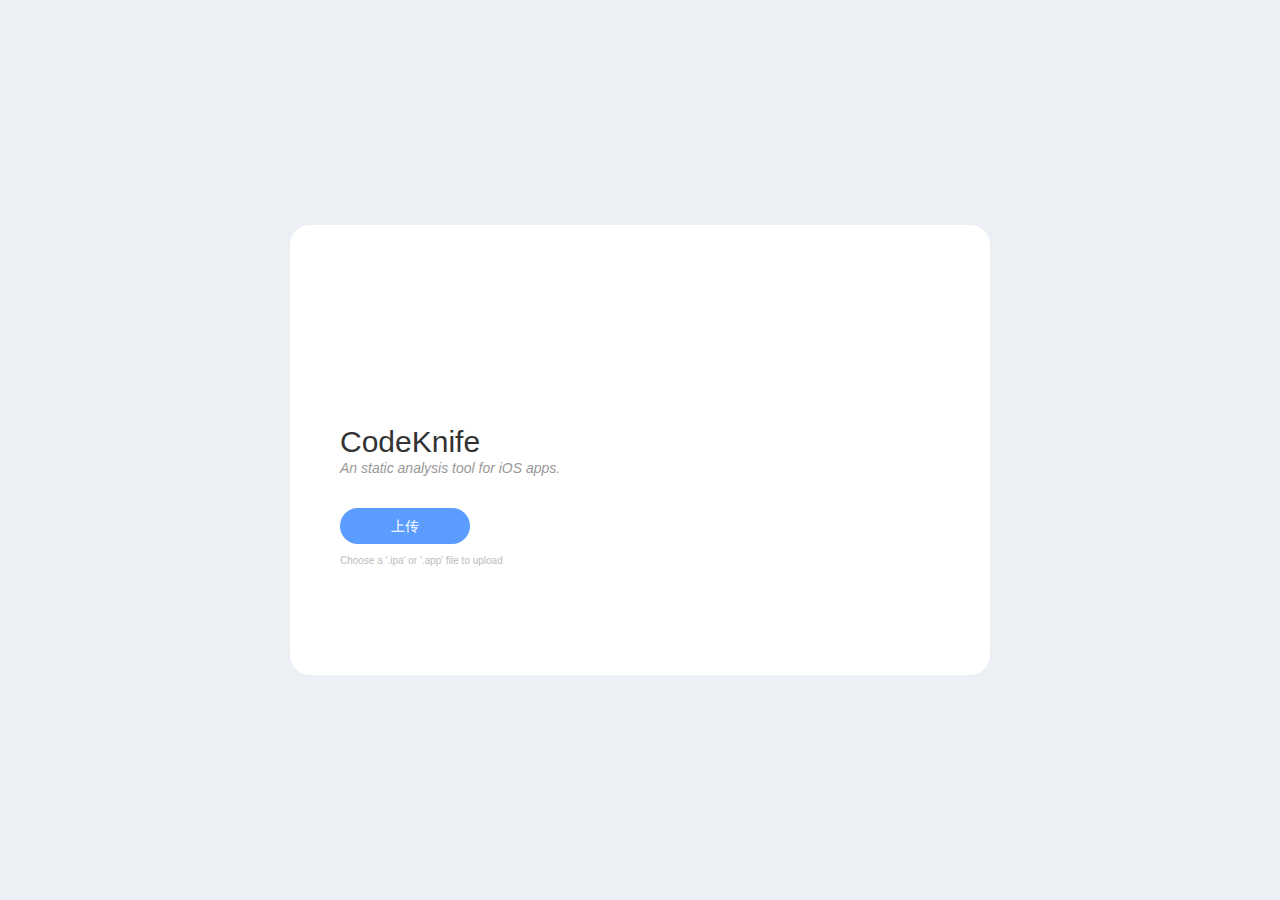
==== view/templates/index.html @ 96156a97 "add property support add dylib support add arguments and return type of method support fix the speed" ====
<!DOCTYPE html>
<html lang="en">
<head>
    <meta charset="UTF-8">
    <title>CodeKnife</title>
    <!-- 最新版本的 Bootstrap 核心 CSS 文件 -->
    <link rel="stylesheet" href="https://cdn.jsdelivr.net/npm/bootstrap@3.3.7/dist/css/bootstrap.min.css" integrity="sha384-BVYiiSIFeK1dGmJRAkycuHAHRg32OmUcww7on3RYdg4Va+PmSTsz/K68vbdEjh4u" crossorigin="anonymous">
    <link rel="stylesheet" href="../static/css/index.css">
</head>
<body>
    <div id="upload-card">
        <h2 id="title-label">CodeKnife</h2>
        <p id="brief-label">An static analysis tool for iOS apps.</p>
        <button id="upload-button">上传</button>
        <p id="upload-tip">Choose a '.ipa' or '.app' file to upload</p>
    </div>
</body>
</html>
---- view/static/css/index.css ----
html {
    height: 100%;
}

body {
    height: 100%;
    background: RGB(236, 239, 244);
}

#upload-card {
    position: absolute;
    left: 50%;
    top: 50%;
    width: 700px;
    height: 450px;
    margin-left: -350px;
    margin-top: -225px;
    border-radius: 20px;
    background: #fff;
}

#title-label {
    margin-top: 200px;
    margin-left: 50px;
    margin-bottom: 0px;
    font-family: "Helvetica Neue", Helvetica, Arial, sans-serif;
}

#brief-label {
    margin-left: 50px;
    color: #999999;
    font-style: italic;
}

#upload-button {
    background: #5a9cff;
    color: white;
    border-width: 0px;
    border-radius: 18px;
    width: 130px;
    height: 36px;
    margin-top: 20px;
    margin-left: 50px;
    outline: none;
}

#upload-button:active {
    background: #366dbf;
}

#upload-tip {
    color: #bbb;
    font-size: 10px;
    margin-top: 10px;
    margin-left: 50px;
}
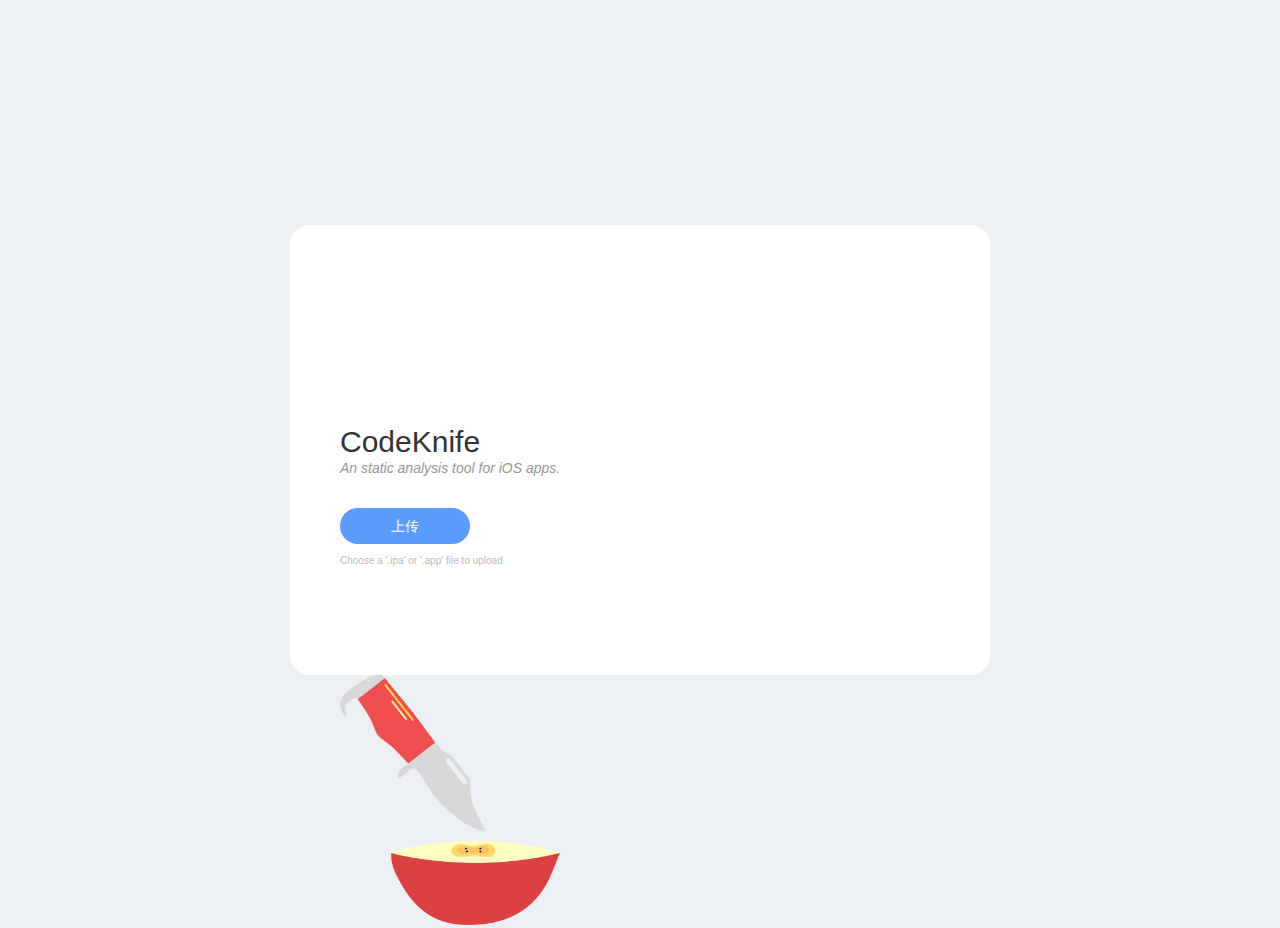
==== commit de5e9dac: "[*] add progress" ====
--- a/view/templates/index.html
+++ b/view/templates/index.html
@@ -4,15 +4,30 @@
     <meta charset="UTF-8">
     <title>CodeKnife</title>
     <!-- 最新版本的 Bootstrap 核心 CSS 文件 -->
-    <link rel="stylesheet" href="https://cdn.jsdelivr.net/npm/bootstrap@3.3.7/dist/css/bootstrap.min.css" integrity="sha384-BVYiiSIFeK1dGmJRAkycuHAHRg32OmUcww7on3RYdg4Va+PmSTsz/K68vbdEjh4u" crossorigin="anonymous">
+    <link rel="stylesheet" href="https://cdn.jsdelivr.net/npm/bootstrap@3.3.7/dist/css/bootstrap.min.css"
+          integrity="sha384-BVYiiSIFeK1dGmJRAkycuHAHRg32OmUcww7on3RYdg4Va+PmSTsz/K68vbdEjh4u" crossorigin="anonymous">
     <link rel="stylesheet" href="../static/css/index.css">
+    <script src="../static/js/jquery.min.js"></script>
+    <script src="../static/js/index.js"></script>
 </head>
 <body>
-    <div id="upload-card">
+<div id="upload-card">
+    <div class="card-row">
         <h2 id="title-label">CodeKnife</h2>
         <p id="brief-label">An static analysis tool for iOS apps.</p>
+        <form id="upload-form" action="upload" method="post" enctype="multipart/form-data">
+            <input id="file-input" type="file" name="file" style="display: none;">
+        </form>
         <button id="upload-button">上传</button>
         <p id="upload-tip">Choose a '.ipa' or '.app' file to upload</p>
     </div>
+    <div class="card-row" style="line-height: 350px;">
+        <img src="../static/imgs/index_logo.png" width="220px" style="padding-top: 90px;margin-left: 50px;">
+    </div>
+    <div class="progress" style="margin-top: 30px;width: 600px; margin-left: auto; margin-right: auto; display: none;">
+        <div class="progress-bar" role="progressbar" aria-valuenow="50" aria-valuemin="0" aria-valuemax="100"
+             style="width: 0%;"></div>
+    </div>
+</div>
 </body>
 </html>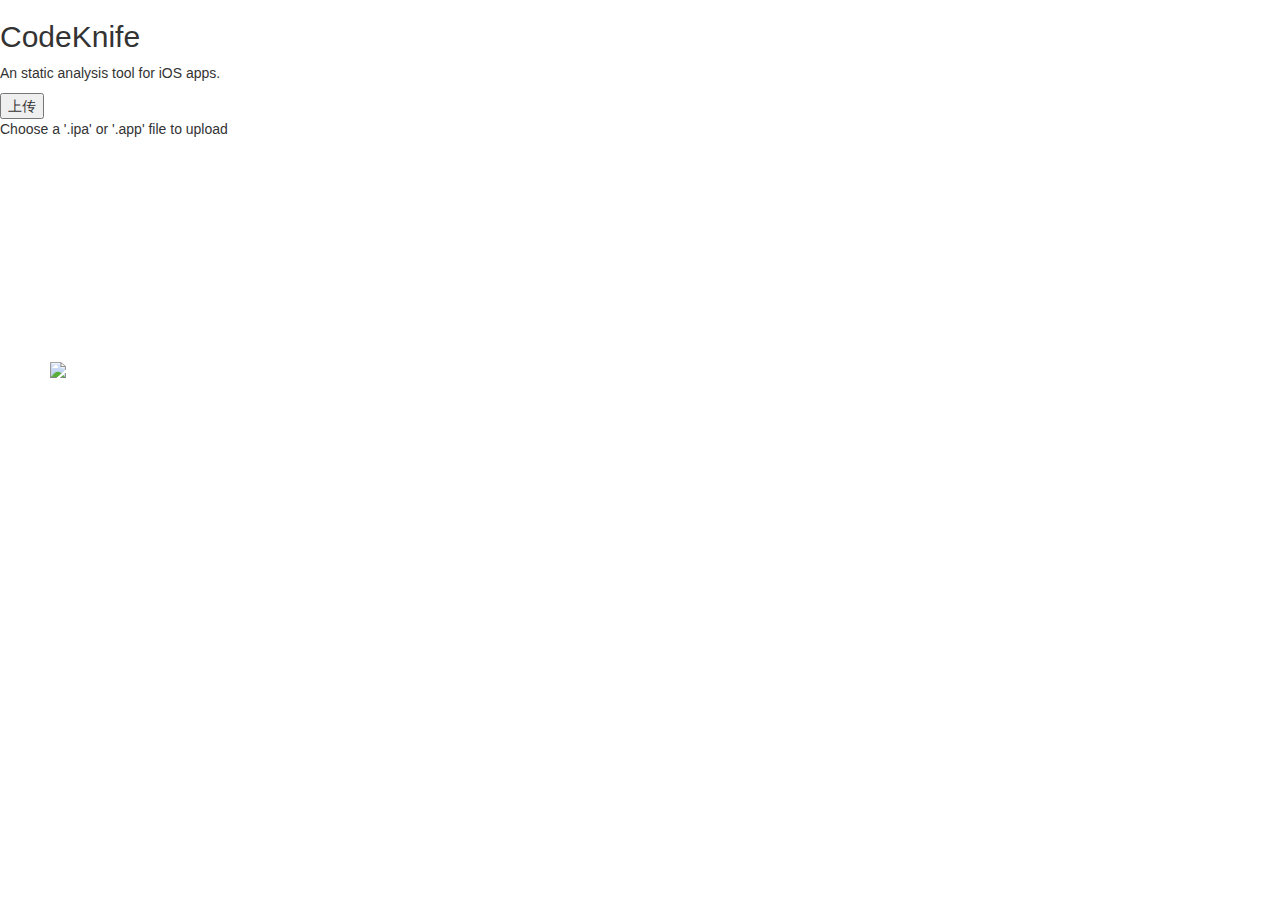
==== commit 89f27048: "[+] store basic_info to MongoDB" ====
--- a/view/templates/index.html
+++ b/view/templates/index.html
@@ -6,9 +6,9 @@
     <!-- 最新版本的 Bootstrap 核心 CSS 文件 -->
     <link rel="stylesheet" href="https://cdn.jsdelivr.net/npm/bootstrap@3.3.7/dist/css/bootstrap.min.css"
           integrity="sha384-BVYiiSIFeK1dGmJRAkycuHAHRg32OmUcww7on3RYdg4Va+PmSTsz/K68vbdEjh4u" crossorigin="anonymous">
-    <link rel="stylesheet" href="../static/css/index.css">
-    <script src="../static/js/jquery.min.js"></script>
-    <script src="../static/js/index.js"></script>
+    <link rel="stylesheet" href="/static/css/index.css">
+    <script src="/static/js/jquery.min.js"></script>
+    <script src="/static/js/index.js"></script>
 </head>
 <body>
 <div id="upload-card">
@@ -22,7 +22,7 @@
         <p id="upload-tip">Choose a '.ipa' or '.app' file to upload</p>
     </div>
     <div class="card-row" style="line-height: 350px;">
-        <img src="../static/imgs/index_logo.png" width="220px" style="padding-top: 90px;margin-left: 50px;">
+        <img src="/static/imgs/index_logo.png" width="220px" style="padding-top: 90px;margin-left: 50px;">
     </div>
     <div class="progress" style="margin-top: 30px;width: 600px; margin-left: auto; margin-right: auto; display: none;">
         <div class="progress-bar" role="progressbar" aria-valuenow="50" aria-valuemin="0" aria-valuemax="100"
